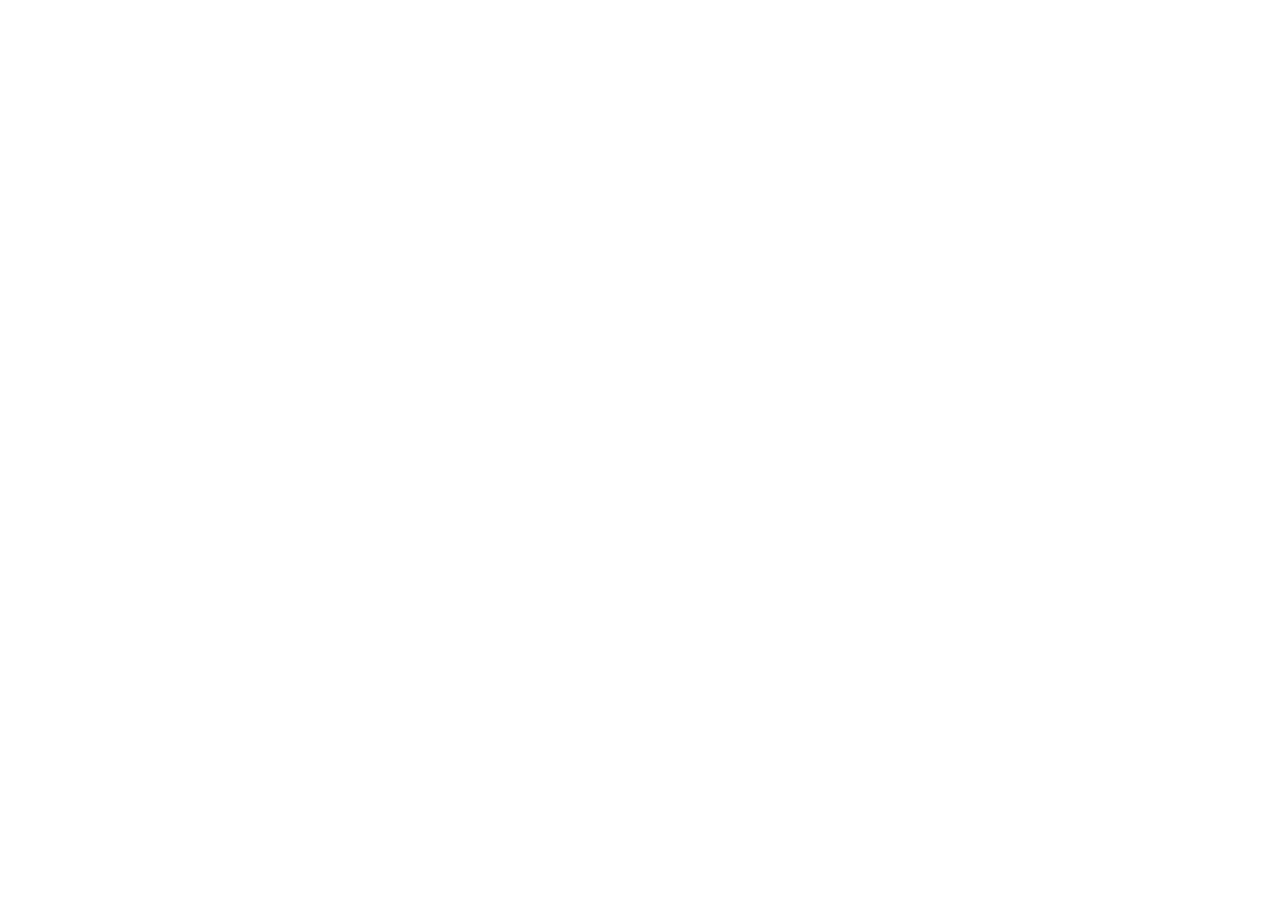
==== index.html @ dcbe7e1a "création de l'index" ====
<!DOCTYPE html>
<html lang="en">
<head>
    <meta charset="UTF-8">
    <meta name="viewport" content="width=device-width, initial-scale=1.0">
    <title>Portfolio</title>
</head>
<body>
    
</body>
</html>
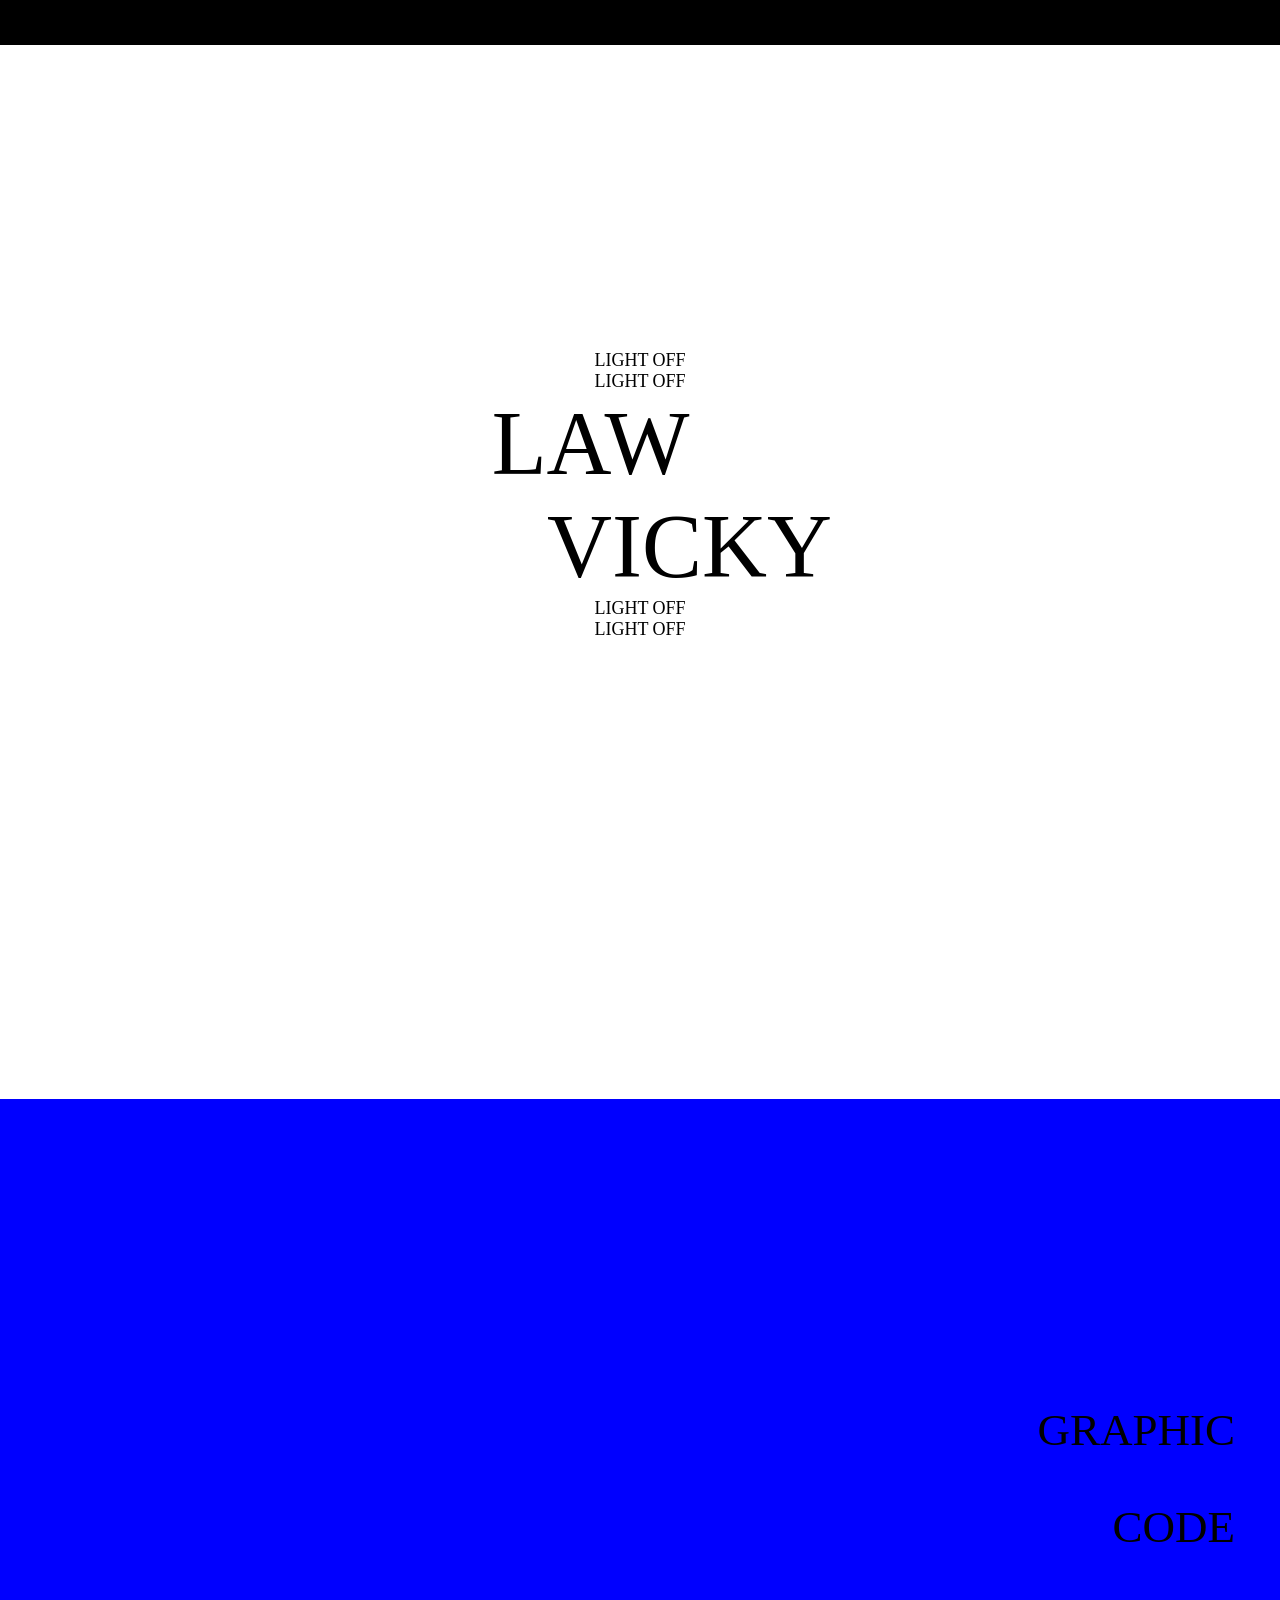
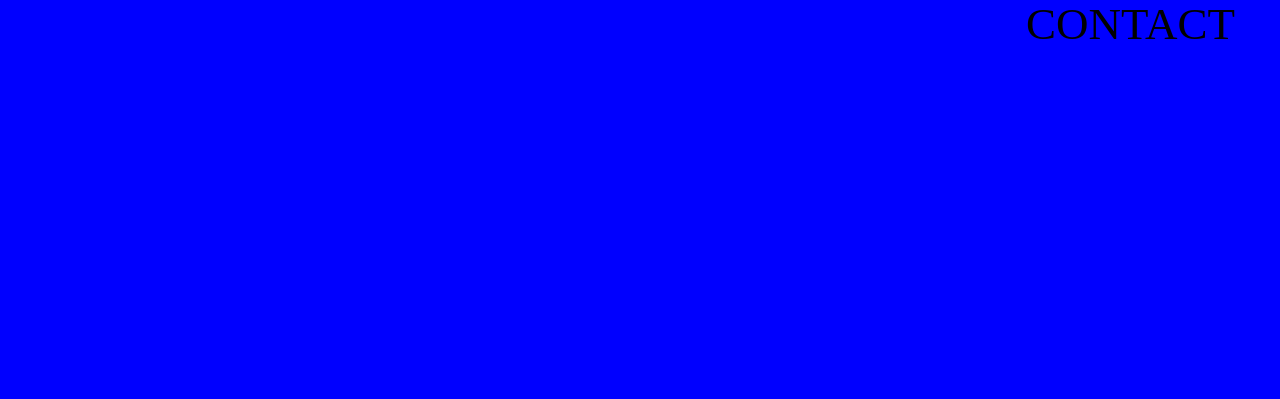
==== commit d82204a7: "suite" ====
--- a/index.html
+++ b/index.html
@@ -4,8 +4,30 @@
     <meta charset="UTF-8">
     <meta name="viewport" content="width=device-width, initial-scale=1.0">
     <title>Portfolio</title>
+
+    <link rel="stylesheet" href="index.css">
+
 </head>
 <body>
-    
+    <header class="headband"></header>
+    <div class="intro">
+        <div class="light">LIGHT OFF</div>
+        <div class="light">LIGHT OFF</div>
+        <div class="titre titre__1">LAW</div>
+        <div class="titre titre__2">VICKY</div>
+        <div class="light">LIGHT OFF</div>
+        <div class="light">LIGHT OFF</div>
+    </div>
+    <div class="video">
+        <video src=""></video>
+    </div>
+    <div class="menu">
+        <a href="graphic.html" class="menu_list">GRAPHIC</a>
+        <a href="code.html" class="menu_list">CODE</a>
+        <a href="contact.html" class="menu_list">CONTACT</a>
+    </div>
+
+    <script src="https://cdn.jsdelivr.net/npm/gsap@3.14.1/dist/gsap.min.js"></script>
+    <script src="portfolio.js"></script>
 </body>
 </html>
--- a/index.css
+++ b/index.css
@@ -0,0 +1,75 @@
+body{
+            background-color: rgb(255, 0, 0);
+
+            display: flex;
+            width: 100vw;
+            flex-direction: column;
+            margin: 0;
+            overflow-x: hidden;
+        }
+
+        .headband{
+            background-color: black;
+            position: sticky;
+            top: 0;
+            height: 5vh;
+            width: 100vw;
+        }
+
+        .intro{
+            display: flex;
+            justify-content: center;
+            align-items: center;
+            flex-direction: column;
+            
+            height: 100vh;
+            width: 100vw;
+        }
+
+        .light{
+            font-size: 2vh;
+        }
+
+        .titre{
+            font-size: 10vh;
+            
+        }
+
+        .titre__1{
+            display: flex;
+            padding-right: 11vh;
+        }
+
+        .titre__2{
+            display: flex;
+            padding-left: 11vh;
+        }
+
+        .menu{
+            background-color: blue;
+
+            display: flex;
+            align-items: flex-end;
+            justify-content: center;
+            flex-direction: column;
+
+            height: 100vh;
+            width: 100vw; 
+
+        }
+
+        .menu_list{
+            color: black;
+            text-decoration: none;
+            margin-right: 5vh;
+            font-size: 5vh;
+            margin-bottom: 5vh;
+        }
+
+
+
+        @media screen and (min-width:768px) {
+            body{
+                background-color: rgb(255, 255, 255);
+            }
+        }
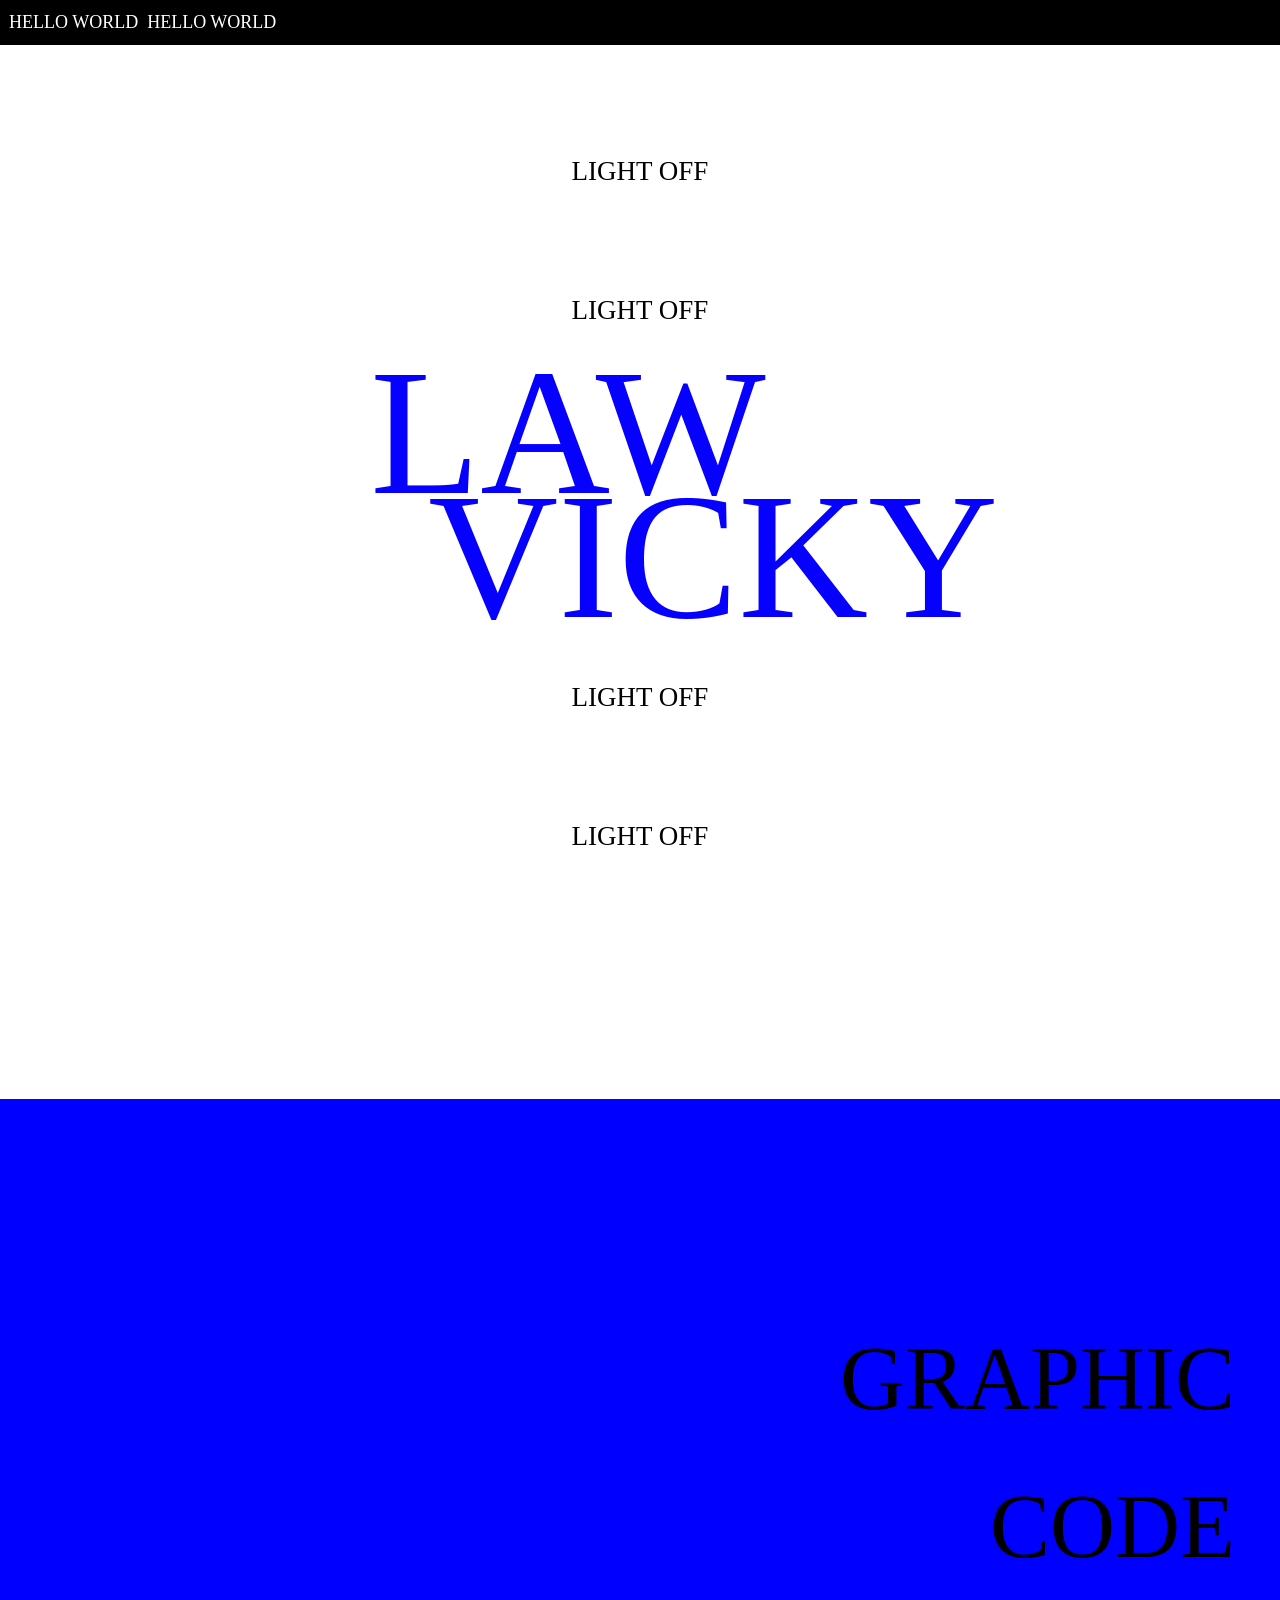
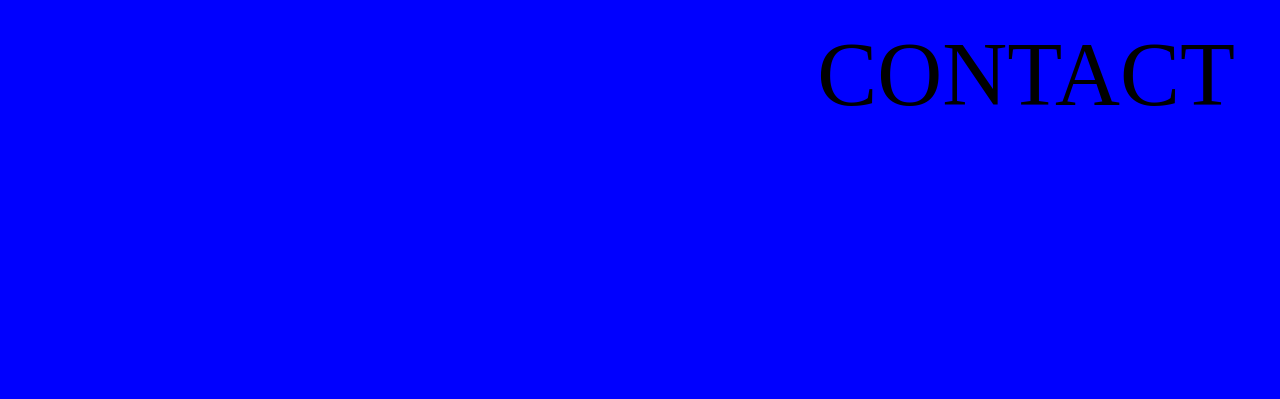
==== commit e6519d7e: "suite" ====
--- a/index.html
+++ b/index.html
@@ -9,7 +9,11 @@
 
 </head>
 <body>
-    <header class="headband"></header>
+    <header class="headband">
+        <p class="hello">HELLO WORLD</p>
+        <p class="hello2">HELLO WORLD</p>
+    </header>
+
     <div class="intro">
         <div class="light">LIGHT OFF</div>
         <div class="light">LIGHT OFF</div>
@@ -21,13 +25,13 @@
     <div class="video">
         <video src=""></video>
     </div>
-    <div class="menu">
+    <div class="menu" id="menu">
         <a href="graphic.html" class="menu_list">GRAPHIC</a>
         <a href="code.html" class="menu_list">CODE</a>
         <a href="contact.html" class="menu_list">CONTACT</a>
     </div>
 
     <script src="https://cdn.jsdelivr.net/npm/gsap@3.14.1/dist/gsap.min.js"></script>
-    <script src="portfolio.js"></script>
+    <script src="index.js"></script>
 </body>
 </html>
--- a/index.css
+++ b/index.css
@@ -1,75 +1,115 @@
 body{
-            background-color: rgb(255, 0, 0);
+    background-color: rgb(255, 0, 0);
 
-            display: flex;
-            width: 100vw;
-            flex-direction: column;
-            margin: 0;
-            overflow-x: hidden;
-        }
+    display: flex;
+    width: 100vw;
+    flex-direction: column;
+    margin: 0;
+    overflow-x: hidden;
+}
 
-        .headband{
-            background-color: black;
-            position: sticky;
-            top: 0;
-            height: 5vh;
-            width: 100vw;
-        }
+.headband{
+    background-color: black;
+    display: flex;
+    flex-direction: row;
+    
+    position: sticky;
 
-        .intro{
-            display: flex;
-            justify-content: center;
-            align-items: center;
-            flex-direction: column;
-            
-            height: 100vh;
-            width: 100vw;
-        }
+    align-items: center;
+    
+    top: 0;
+    height: 5vh;
+    width: 100vw;
+}
 
-        .light{
-            font-size: 2vh;
-        }
+.hello{
+    position: relative;
+    color: white;
+    font-family: gadugi;
+    font-size: 2vh;
+    padding-right: 1vh;
+    padding-left: 1vh;
+}
 
-        .titre{
-            font-size: 10vh;
-            
-        }
+.hello2{
+    position: relative;
+    color: white;
+    font-family: gadugi;
+    font-size: 2vh;
+    padding-right: 1vh;
+}
 
-        .titre__1{
-            display: flex;
-            padding-right: 11vh;
-        }
+.intro{
+    display: flex;
+    justify-content: center;
+    align-items: center;
+    flex-direction: column;
+    
+    
+    
+    height: 100vh;
+    width: 100vw;
+}
 
-        .titre__2{
-            display: flex;
-            padding-left: 11vh;
-        }
+.light{
+    font-size: 3vh;
+    font-family: gadugi;
+    padding-top: 7vh;
+    padding-bottom: 5vh;
+    
+}
 
-        .menu{
-            background-color: blue;
+.titre{
+    font-size: 20vh;
+    color: #0600ff;
+    margin: 0;
+    line-height: 0.69;
+    
+}
 
-            display: flex;
-            align-items: flex-end;
-            justify-content: center;
-            flex-direction: column;
+.titre__1{
+    display: flex;
+    padding-right: 16vh;
+    font-family: gadugi;
+}
 
-            height: 100vh;
-            width: 100vw; 
+.titre__2{
+    display: flex;
+    padding-left: 16.3vh;
+    font-family: gadugi;
+}
 
-        }
+.menu{
+    background-color: blue;
 
-        .menu_list{
-            color: black;
-            text-decoration: none;
-            margin-right: 5vh;
-            font-size: 5vh;
-            margin-bottom: 5vh;
-        }
+    display: flex;
+    align-items: flex-end;
+    justify-content: center;
+    flex-direction: column;
+
+    height: 100vh;
+    width: 100vw; 
+
+}
+
+.menu_list{
+    color: black;
+    text-decoration: none;
+    margin-right: 5vh;
+    font-size: 10vh;
+    margin-bottom: 5vh;
+    font-family: gadugi;
+}
+
+.menu_list:hover{
+    -webkit-text-stroke-width: 0.3vh;
+    -webkit-text-fill-color: transparent;
+}
 
 
 
-        @media screen and (min-width:768px) {
-            body{
-                background-color: rgb(255, 255, 255);
-            }
-        }+@media screen and (min-width:768px) {
+    body{
+        background-color: rgb(255, 255, 255);
+    }
+}
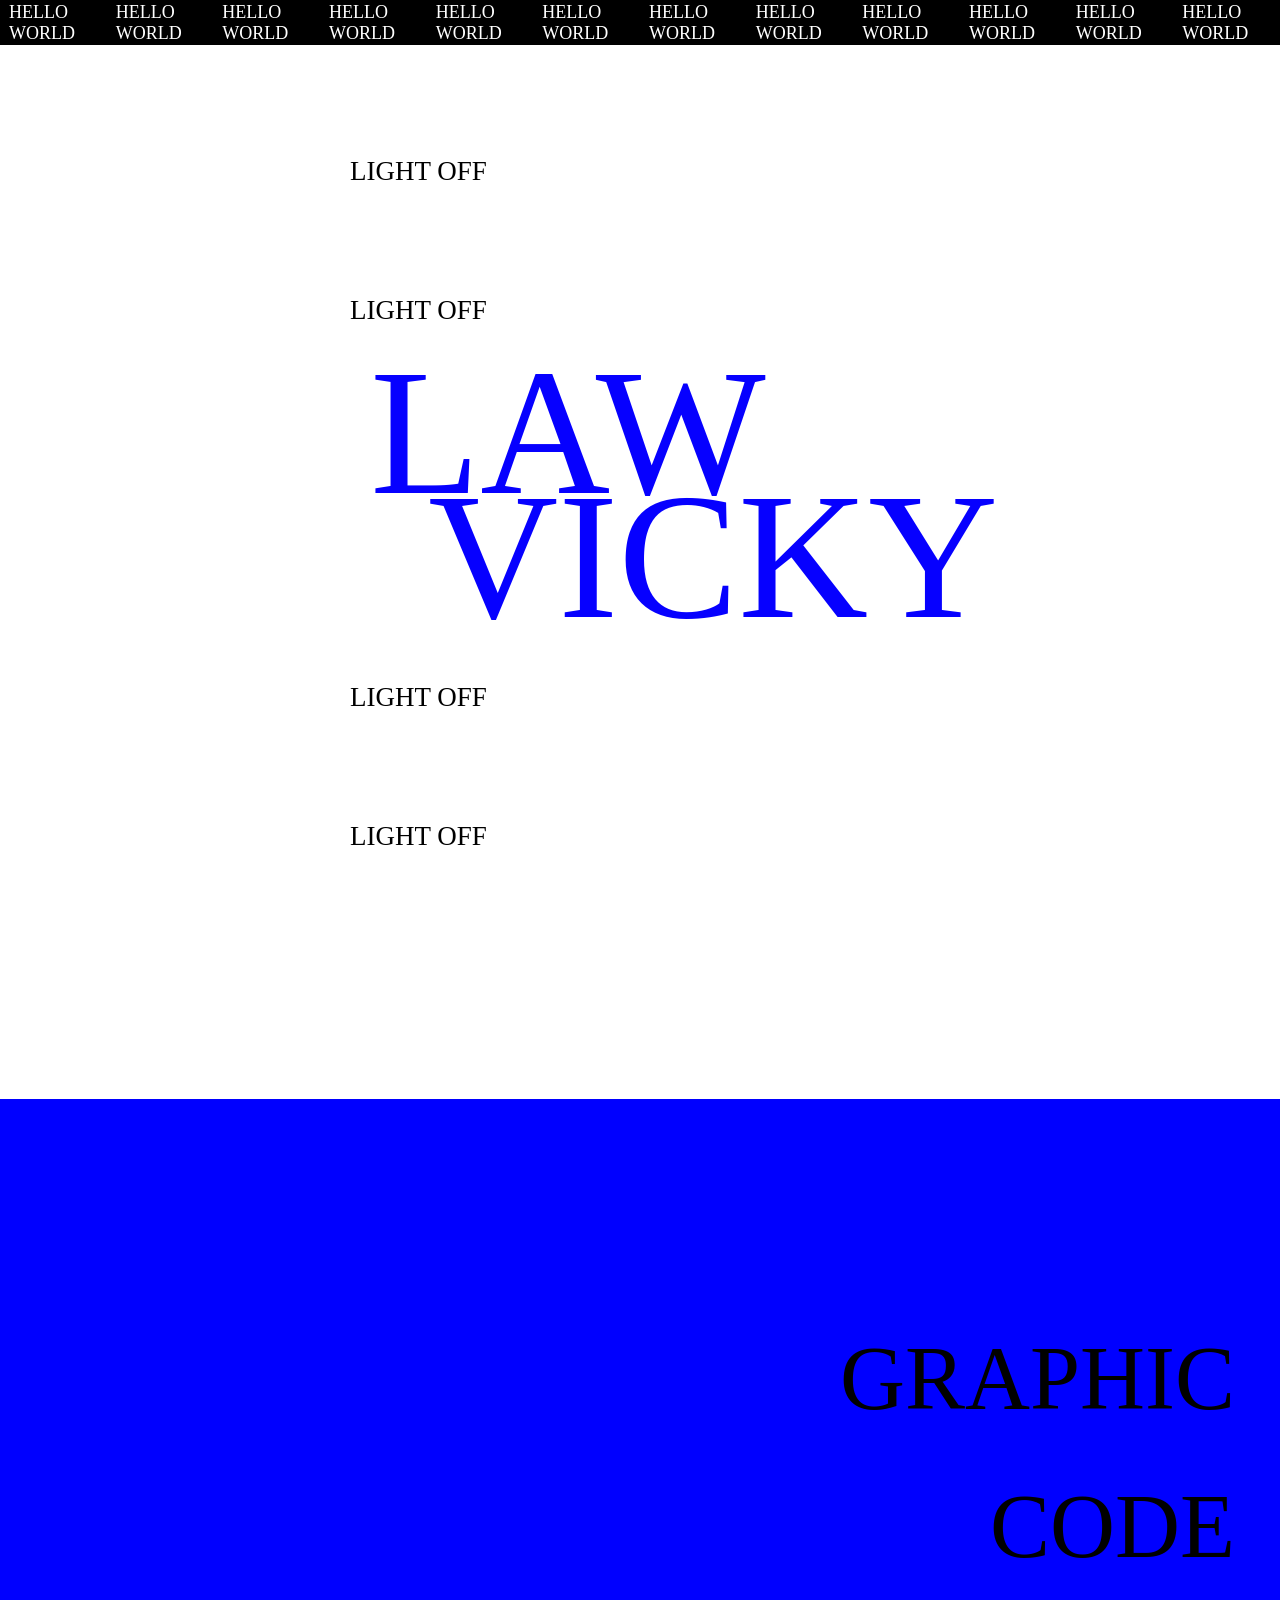
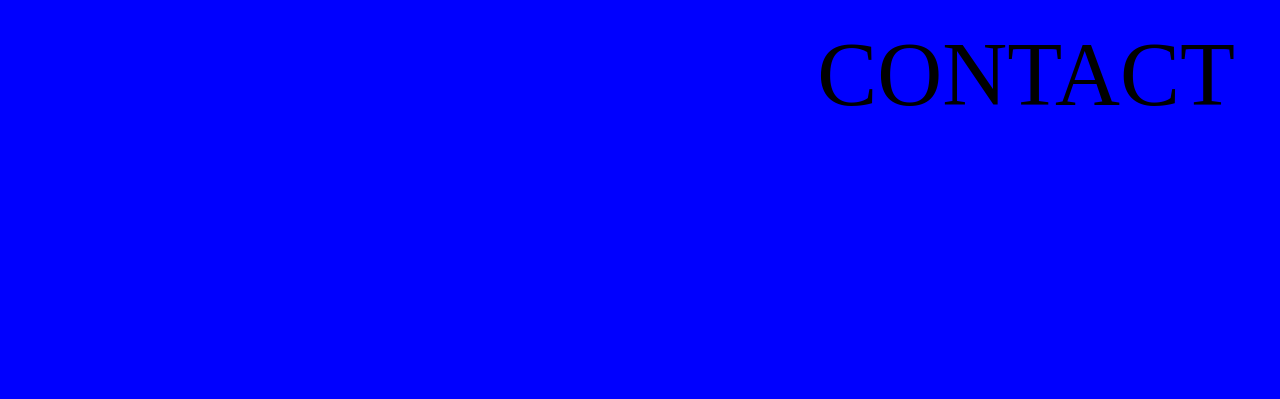
==== commit 1ad809cb: "suite" ====
--- a/index.html
+++ b/index.html
@@ -10,17 +10,23 @@
 </head>
 <body>
     <header class="headband">
-        <p class="hello">HELLO WORLD</p>
-        <p class="hello2">HELLO WORLD</p>
+        <p class="hello" id="hello">HELLO WORLD</p>
+        <!-- <p class="hello2">HELLO WORLD</p> -->
     </header>
 
     <div class="intro">
-        <div class="light">LIGHT OFF</div>
-        <div class="light">LIGHT OFF</div>
+        <div class="lights">
+            <div class="light">LIGHT OFF</div>
+            <div class="light">LIGHT OFF</div>
+        </div>
+
         <div class="titre titre__1">LAW</div>
         <div class="titre titre__2">VICKY</div>
-        <div class="light">LIGHT OFF</div>
-        <div class="light">LIGHT OFF</div>
+
+        <div class="lights">
+            <div class="light">LIGHT OFF</div>
+            <div class="light">LIGHT OFF</div>
+        </div>
     </div>
     <div class="video">
         <video src=""></video>
--- a/index.css
+++ b/index.css
@@ -16,6 +16,7 @@
     position: sticky;
 
     align-items: center;
+    justify-content: center;
     
     top: 0;
     height: 5vh;
@@ -31,13 +32,13 @@
     padding-left: 1vh;
 }
 
-.hello2{
+/* .hello2{
     position: relative;
     color: white;
     font-family: gadugi;
     font-size: 2vh;
     padding-right: 1vh;
-}
+} */
 
 .intro{
     display: flex;
@@ -49,6 +50,12 @@
     
     height: 100vh;
     width: 100vw;
+}
+
+.lights{
+    display: flex;
+    flex-direction: column;
+    align-self: flex-start;
 }
 
 .light{
@@ -80,7 +87,7 @@
 }
 
 .menu{
-    background-color: blue;
+    background-color: #0000ff;
 
     display: flex;
     align-items: flex-end;
